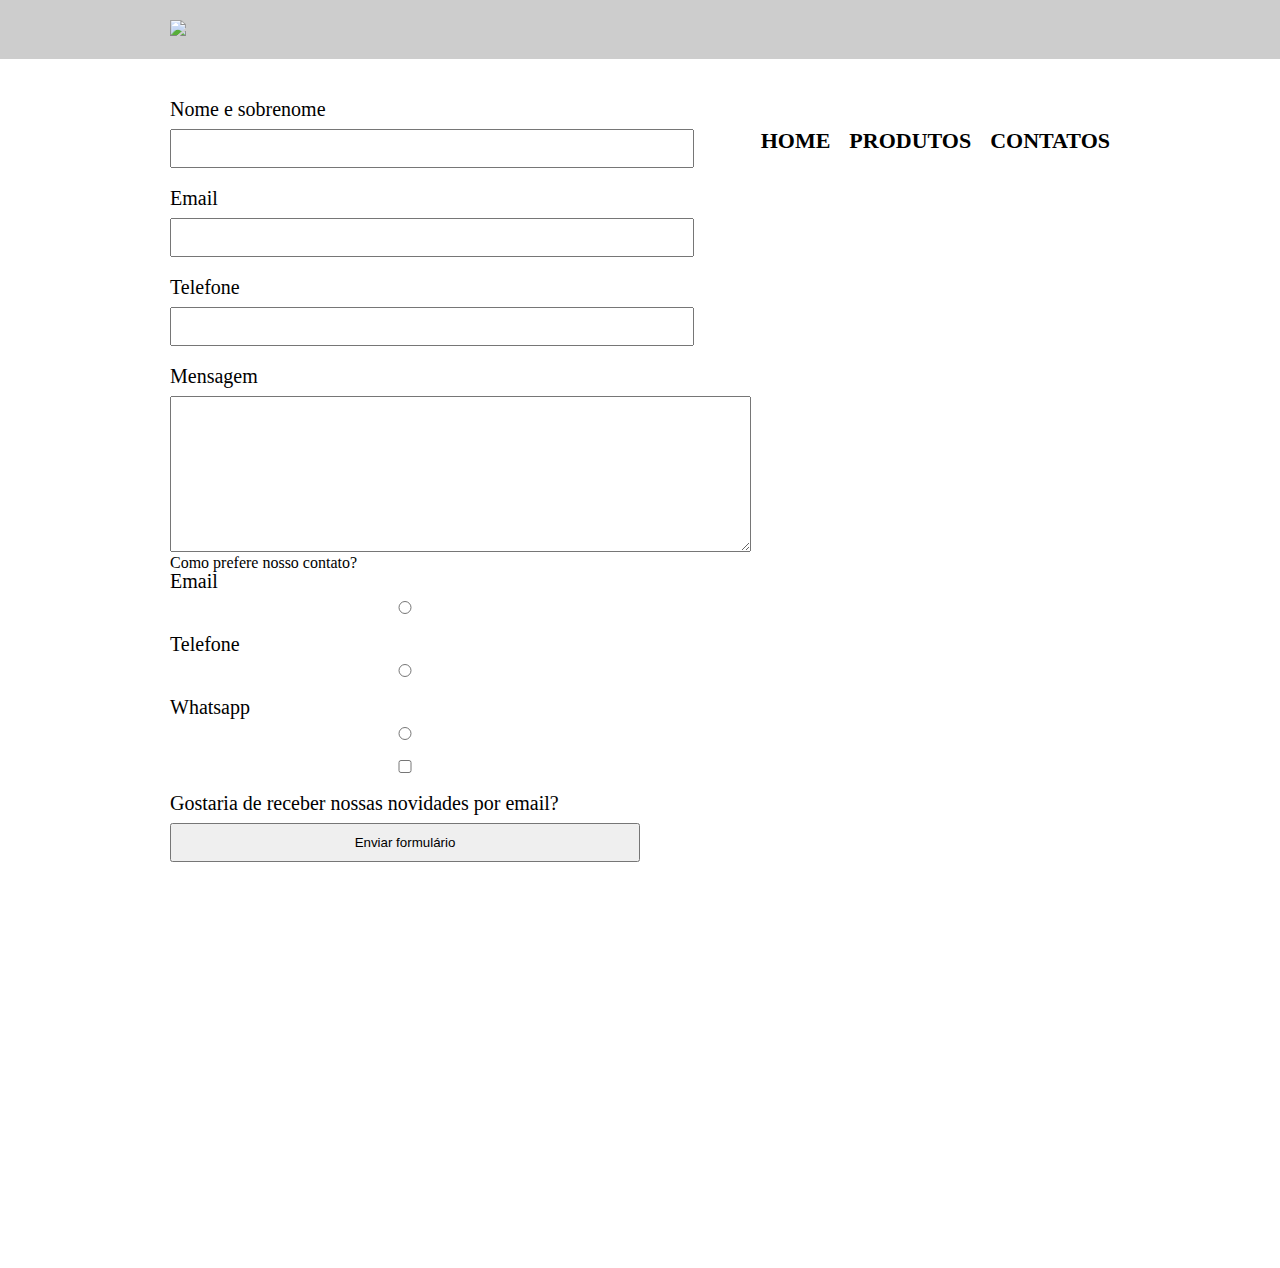
==== contato.html @ a56b67cb "Creation of the contact page" ====
<!DOCTYPE html>
<html>
    <head>
        <meta charset="UTF-8">
        <title> Contato - Barbearia Alura</title>

        <link rel="stylesheet" href="reset.css">
        <link rel="stylesheet" href="style.css">
    </head>
    <body>
        <header>
            <div class="caixa">
                <h1><img src="imagens/logo.png"></h1>

                <nav>
                    <ul>
                        <li><a href="index.html">Home</a></li>
                        <li><a href="produtos.html">Produtos</a></li>
                        <li><a href="contato.html">Contatos</a></li>
                    </ul>
                </nav>
            </div>  
        </header>

        <main>
            <form>
                <label for="nomesobrenome"> Nome e sobrenome </label>
                <input type="text" id="nomesobrenome">

                <label for="email">Email</label>
                <input type="text" id="email">

                <label for="telefone">Telefone</label>
                <input type="text" id="telefone">

                <label for="mensagem">Mensagem</label>
                <textarea cols="70" rows="10" id="mensagem"></textarea>

                <div>
                    <p>Como prefere nosso contato?</p>
                    <label for="radio-email">Email</label>
                    <input type="radio" name="contato" value="Email" id="radio-email">

                    <label for="radio-telefone">Telefone</label>
                    <input type="radio" name="contato" value="Telefone" id="radio-telefone">

                    <label for="radio-whatsapp">Whatsapp</label>
                    <input type="radio" name="contato" value="Whatsapp" id="radio-whatsapp">
                </div>

                <label><input type="checkbox">Gostaria de receber nossas novidades por email?</label>

                <input type="submit" value="Enviar formulário">
            </form>
        </main>

        <footer>
            <img src="Imagens/logo-branco.png">
            <p class="copyright">&copy; Copyright Barbearia Alura - 2021</p>
        </footer>
    </body>
</html>
---- style.css ----
header {
    background-color: #BBBBBBBB;
    padding: 20px 0;
}

.caixa { 
    position: relative;
    width: 940px;
    margin: 0 auto;
}

nav {
    position: absolute;
    top: 110px;
    right: 0;
}

nav li {
    display: inline;
    margin: 0 0 0 15px;
}

nav a {
    text-transform: uppercase;
    color: black;
    font-weight: bold;
    font-size: 22px;
    text-decoration: none;
}

nav a:hover {
    color: #C78C19;
    text-decoration: underline;
    
}

.produtos {
    width: 940px;
    margin: 0 auto;
    padding: 50px 0;
}

.produtos li {
    display: inline-block;
    text-align: center;
    width: 30%;
    vertical-align: top;
    margin: 0 1.5%;
    padding: 30px 20px;
    box-sizing: border-box;
    border: 2px solid black;
    border-radius: 10px;
}

.produtos li:hover {
    border-color: #C78C19;
}

.produtos li:active {
    border-color: green;
}

.produtos li:hover h2 {
    font-size: 34px;
}

.produtos h2 {
    font-size: 30px;
    font-weight: bold;
}

.produto-descricao {
    font-size: 18px;
}

.produto-preco {
    font-size: 22px;
    font-weight: bold;
    margin-top: 10px;
}

footer {
    text-align: center;
    background: url("imagens/bg.jpg");
    padding: 40px 0;
}

.copyright {
    color: white;
    font-size: 13px;
    margin-top: 20px;
}

main {
    width: 940px;
    margin: 0 auto;
}

form {
    margin: 40px 0;
}

form label {
    display: block;
    font-size: 20px;
    margin: 0 0 10px;
}

form input {
    display: block;
    margin: 0 0 20px;
    padding: 10px 25px;
    width: 50%;
}
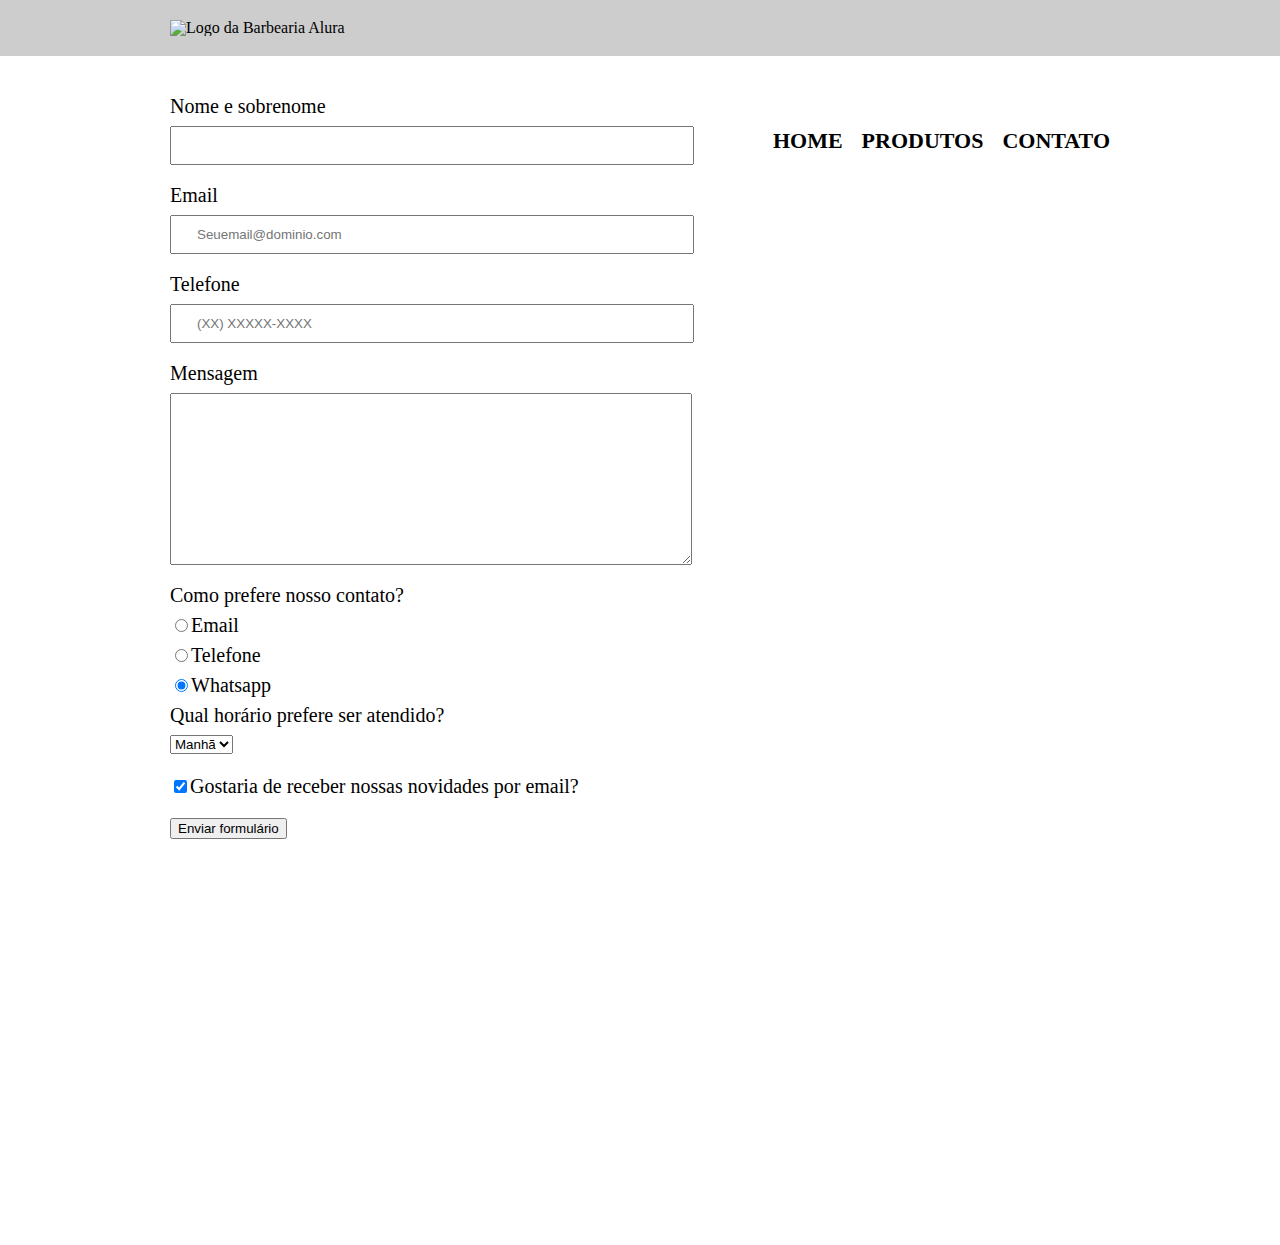
==== commit f156f4c3: "Improving code identation and tags" ====
--- a/contato.html
+++ b/contato.html
@@ -10,13 +10,13 @@
     <body>
         <header>
             <div class="caixa">
-                <h1><img src="imagens/logo.png"></h1>
+                <h1><img src="imagens/logo.png" alt="Logo da Barbearia Alura"></h1>
 
                 <nav>
                     <ul>
                         <li><a href="index.html">Home</a></li>
                         <li><a href="produtos.html">Produtos</a></li>
-                        <li><a href="contato.html">Contatos</a></li>
+                        <li><a href="contato.html">Contato</a></li>
                     </ul>
                 </nav>
             </div>  
@@ -25,37 +25,44 @@
         <main>
             <form>
                 <label for="nomesobrenome"> Nome e sobrenome </label>
-                <input type="text" id="nomesobrenome">
+                <input type="text" id="nomesobrenome" class="input-padrao" required>
 
                 <label for="email">Email</label>
-                <input type="text" id="email">
+                <input type="email" id="email" class="input-padrao" required placeholder="Seuemail@dominio.com">
 
                 <label for="telefone">Telefone</label>
-                <input type="text" id="telefone">
+                <input type="tel" id="telefone" class="input-padrao"required placeholder="(XX) XXXXX-XXXX">
 
                 <label for="mensagem">Mensagem</label>
-                <textarea cols="70" rows="10" id="mensagem"></textarea>
+                <textarea cols="70" rows="10" id="mensagem" class="input-padrao" required></textarea>
 
-                <div>
-                    <p>Como prefere nosso contato?</p>
-                    <label for="radio-email">Email</label>
-                    <input type="radio" name="contato" value="Email" id="radio-email">
+                <fieldset>
+                    <legend>Como prefere nosso contato?</legend>
+                    <label for="radio-email"><input type="radio" name="contato" value="Email" id="radio-email">Email</label>
+                    
+                    <label for="radio-telefone"><input type="radio" name="contato" value="Telefone" id="radio-telefone">Telefone</label>
+                    
+                    <label for="radio-whatsapp"><input type="radio" name="contato" value="Whatsapp" id="radio-whatsapp" checked>Whatsapp</label>
+                    
+                </fieldset>
 
-                    <label for="radio-telefone">Telefone</label>
-                    <input type="radio" name="contato" value="Telefone" id="radio-telefone">
+                <fieldset>
+                    <legend>Qual horário prefere ser atendido?</legend>
+                    <select>
+                        <option>Manhã</option>
+                        <option>Tarde</option>
+                        <option>Noite</option>
+                    </select>
+                </fieldset>
 
-                    <label for="radio-whatsapp">Whatsapp</label>
-                    <input type="radio" name="contato" value="Whatsapp" id="radio-whatsapp">
-                </div>
-
-                <label><input type="checkbox">Gostaria de receber nossas novidades por email?</label>
+                <label class="checkbox"><input type="checkbox" checked>Gostaria de receber nossas novidades por email?</label>
 
                 <input type="submit" value="Enviar formulário">
             </form>
         </main>
 
         <footer>
-            <img src="Imagens/logo-branco.png">
+            <img src="Imagens/logo-branco.png" alt="Logo da Barbearia Alura">
             <p class="copyright">&copy; Copyright Barbearia Alura - 2021</p>
         </footer>
     </body>
--- a/style.css
+++ b/style.css
@@ -100,15 +100,19 @@
     margin: 40px 0;
 }
 
-form label {
+form label, form legend{
     display: block;
     font-size: 20px;
     margin: 0 0 10px;
 }
 
-form input {
+.input-padrao {
     display: block;
     margin: 0 0 20px;
     padding: 10px 25px;
     width: 50%;
+}
+
+.checkbox {
+    margin: 22px 0;
 }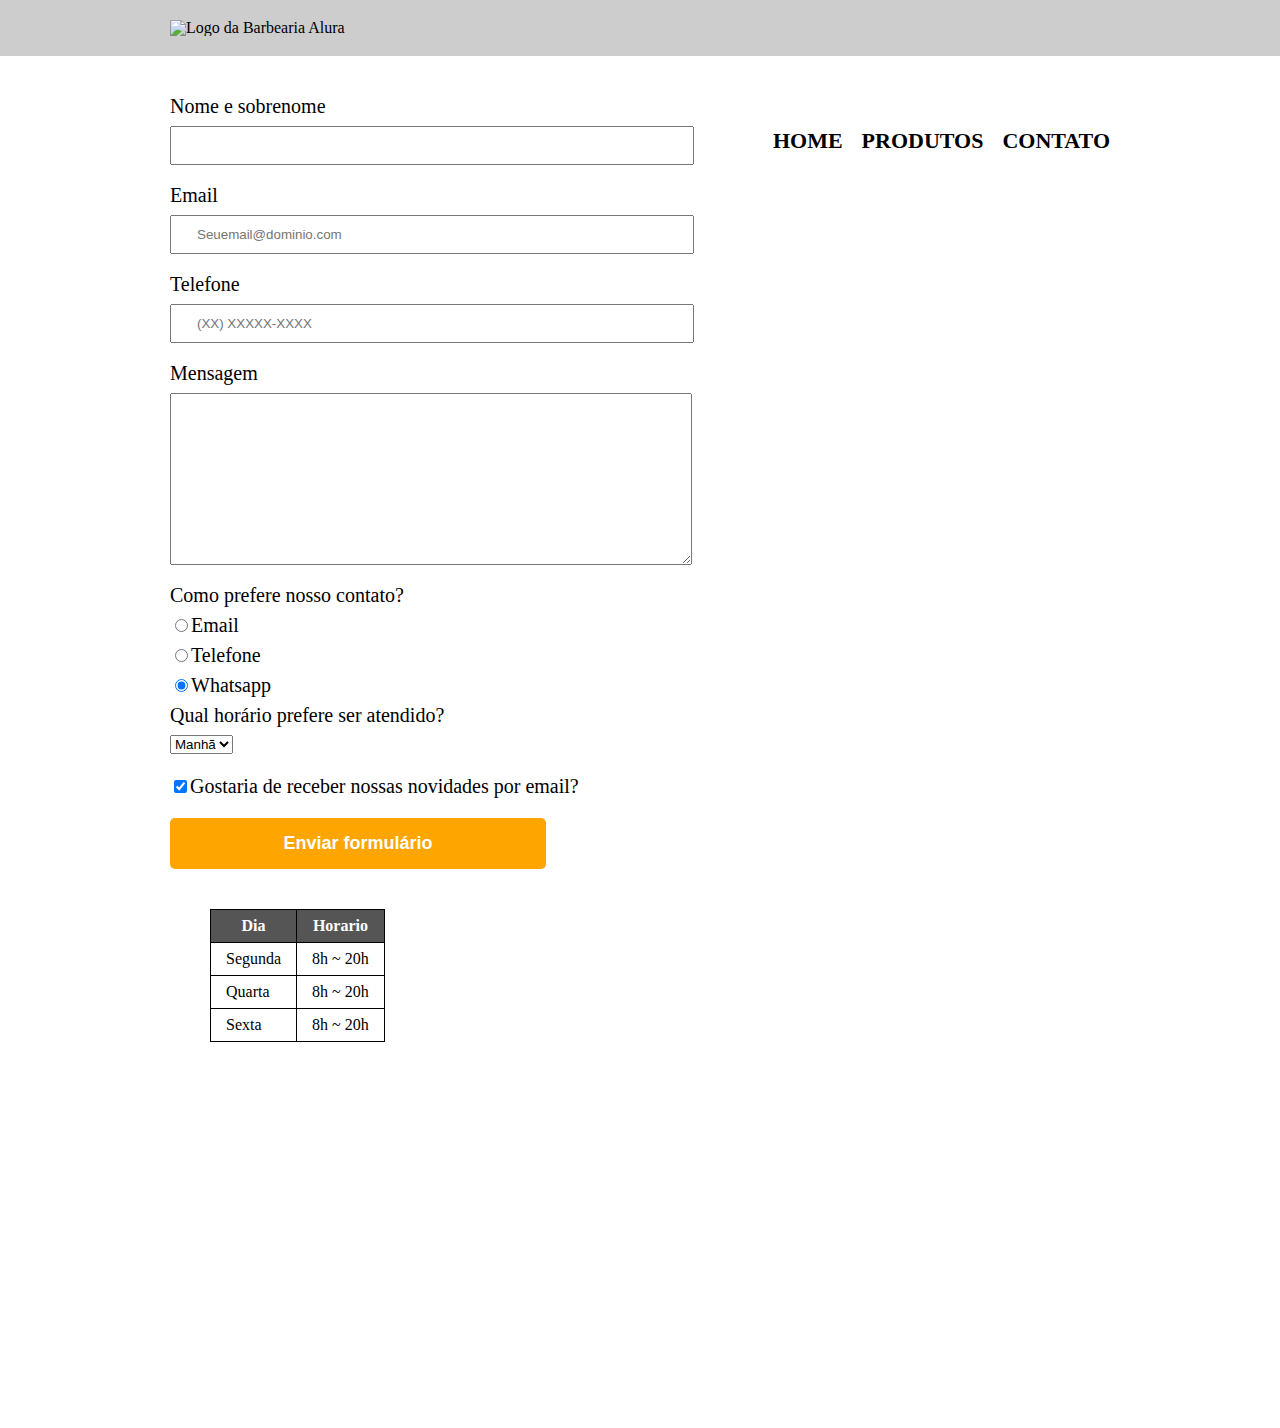
==== commit 900bd55e: "Finishing contact page" ====
--- a/contato.html
+++ b/contato.html
@@ -57,8 +57,32 @@
 
                 <label class="checkbox"><input type="checkbox" checked>Gostaria de receber nossas novidades por email?</label>
 
-                <input type="submit" value="Enviar formulário">
+                <input type="submit" value="Enviar formulário" class="enviar">
             </form>
+
+            <table>
+                <thead>
+                    <tr>
+                        <th>Dia</th>
+                        <th>Horario</th>
+                    </tr>
+                </thead>
+                <tbody>
+                    <tr>
+                        <td>Segunda</td>
+                        <td>8h ~ 20h</td>
+                    </tr>
+                    <tr>
+                        <td>Quarta</td>
+                        <td>8h ~ 20h</td>
+                    </tr>
+                    <tr>
+                        <td>Sexta</td>
+                        <td>8h ~ 20h</td>
+                    </tr>
+                </tbody>
+            </table>
+
         </main>
 
         <footer>
--- a/style.css
+++ b/style.css
@@ -1,5 +1,5 @@
 header {
-    background-color: #BBBBBBBB;
+    background: #BBBBBBBB;
     padding: 20px 0;
 }
 
@@ -115,4 +115,37 @@
 
 .checkbox {
     margin: 22px 0;
+}
+
+.enviar {
+    width: 40%;
+    padding: 15px 0;
+    background: orange;
+    color: white;
+    font-weight: bold;
+    font-size: 18px;
+    border: none;
+    border-radius: 5px;
+    transition: 1s all;
+    cursor: pointer;
+}
+
+.enviar:hover {
+    background: darkorange;
+    transform: scale(1.1);
+}
+
+table {
+    margin: 20px 40px;
+}
+
+thead {
+    background: #555555;
+    color: white;
+    font-weight: bold;
+}
+
+td, th {
+    border: 1px solid black;
+    padding: 8px 15px;
 }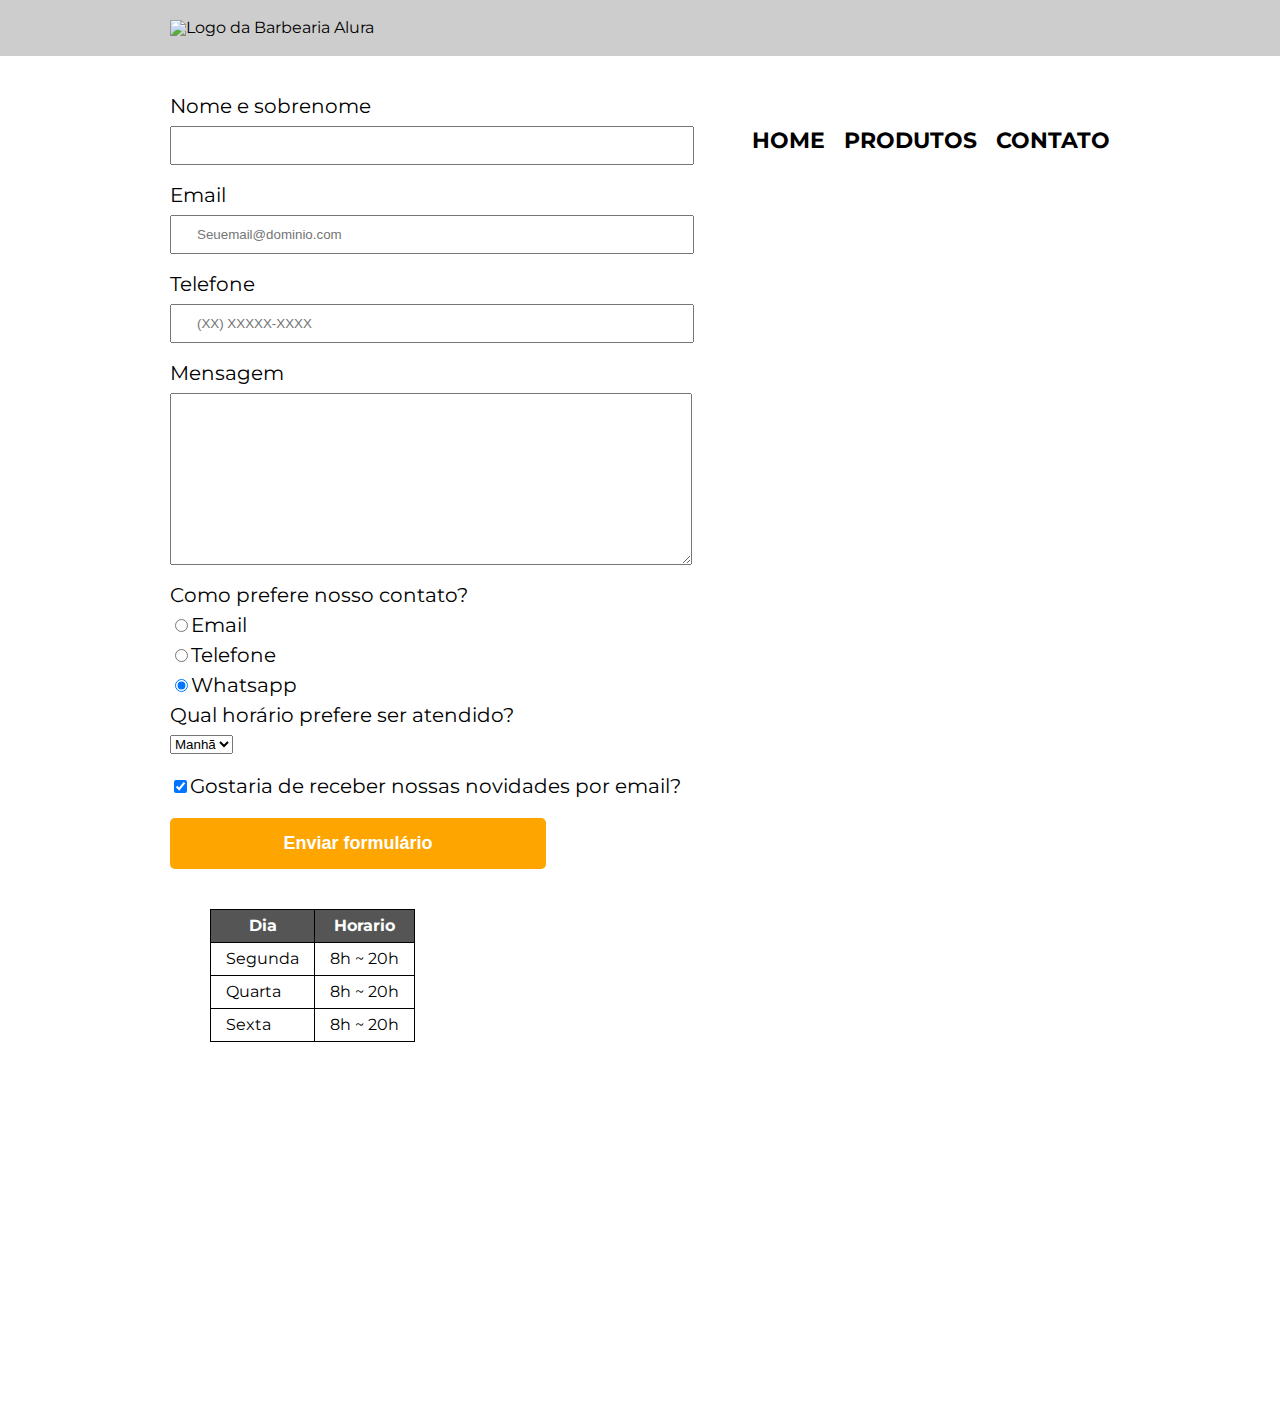
==== commit 9823c89f: "Refactoring Home page" ====
--- a/contato.html
+++ b/contato.html
@@ -6,6 +6,7 @@
 
         <link rel="stylesheet" href="reset.css">
         <link rel="stylesheet" href="style.css">
+        <link rel="stylesheet" href="https://fonts.googleapis.com/css?family=Montserrat&display=swap">
     </head>
     <body>
         <header>
--- a/style.css
+++ b/style.css
@@ -1,3 +1,7 @@
+body {
+    font-family: 'Montserrat', sans-serif;
+}
+
 header {
     background: #BBBBBBBB;
     padding: 20px 0;
@@ -148,4 +152,52 @@
 td, th {
     border: 1px solid black;
     padding: 8px 15px;
+}
+
+/*Css da pagina Home*/
+.banner {
+    width: 100%;
+}
+
+.titulo-principal {
+    text-align: center;
+    font-size: 2em;
+    margin: 0 0 1em;
+    clear: left;
+}
+
+.principal p {
+    margin: 0 0 1em;
+}
+
+.principal strong {
+    font-weight: bold;
+}
+
+.principal em {
+    font-style: italic;
+}
+
+.utensilios {
+    width: 120px;
+    float: left;
+    margin: 0 20px 20px 0;
+}
+
+.imagembeneficios {
+    width: 60%;
+}
+
+.mapa {
+    padding: 3em 0;
+}
+
+.mapa p {
+    margin: 0 0 2em;
+    text-align: center;
+}
+
+.video {
+    width: 560px;
+    margin: 1em auto;
 }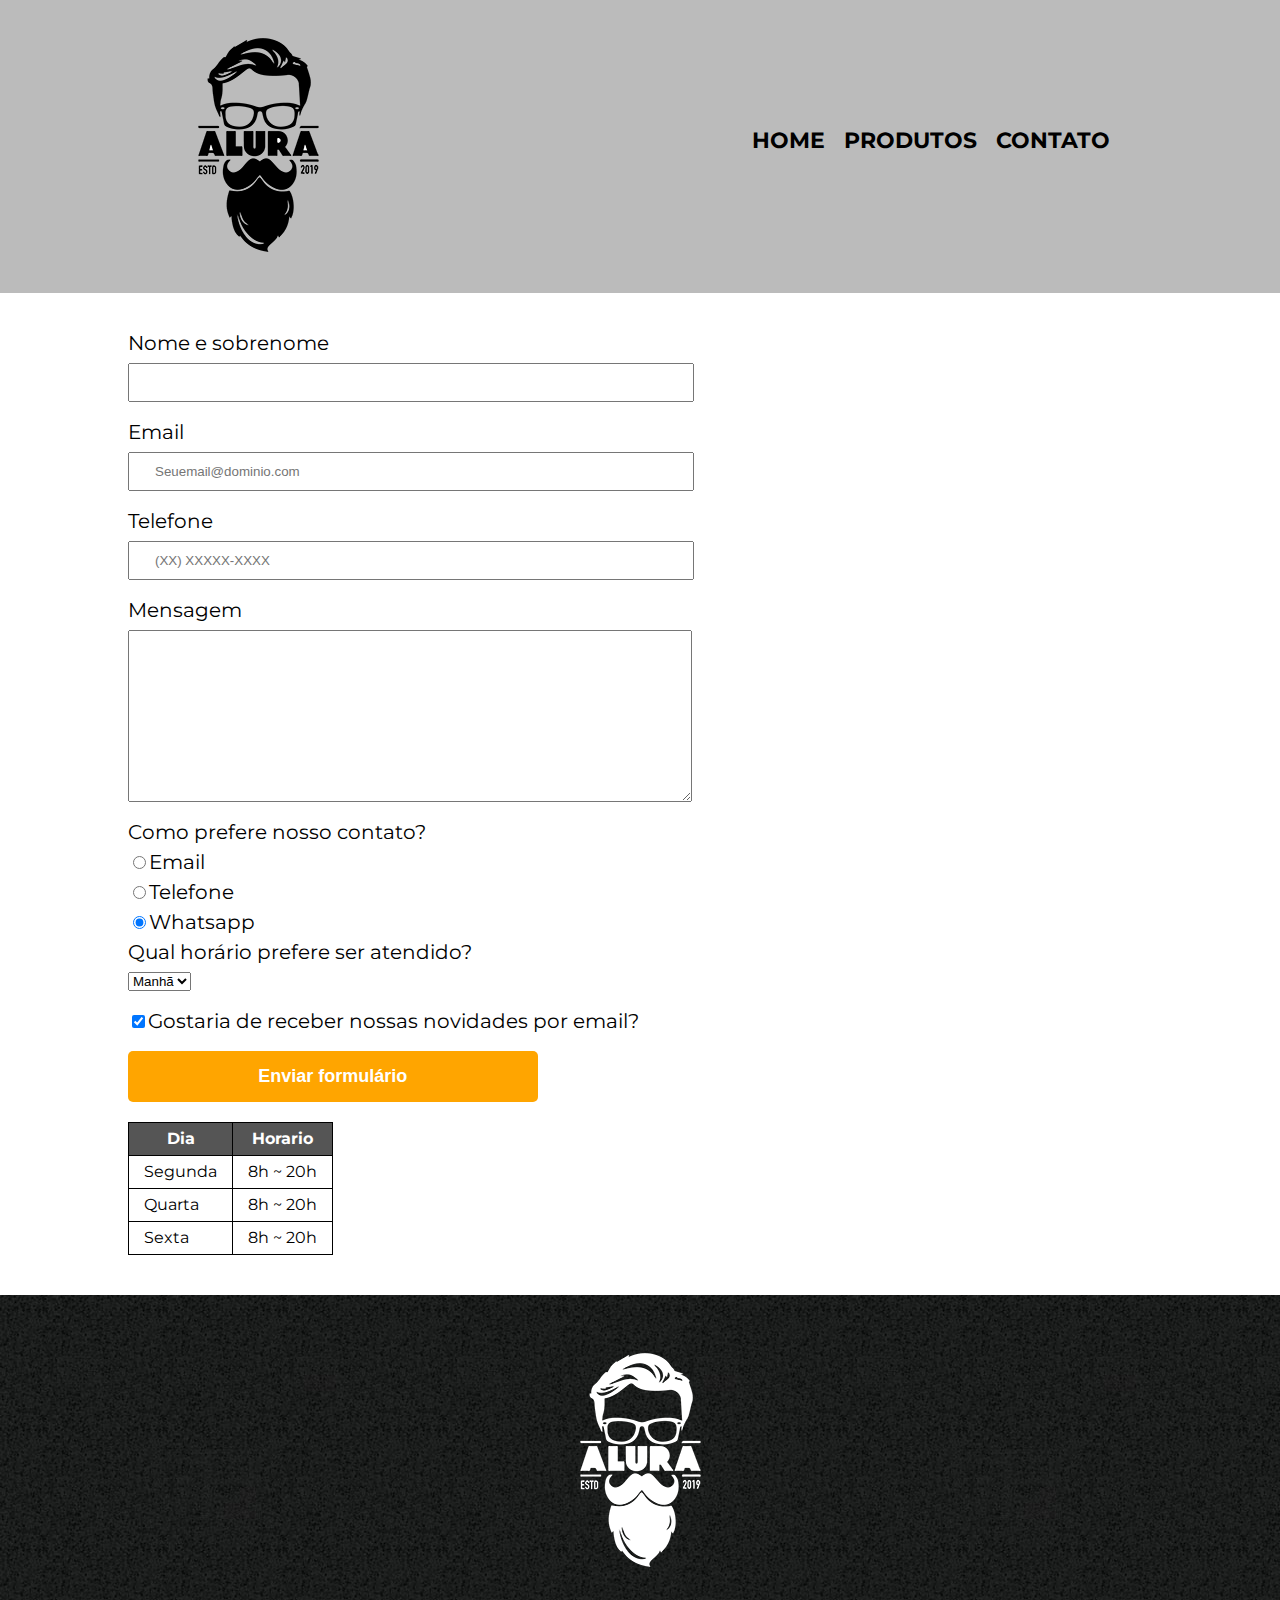
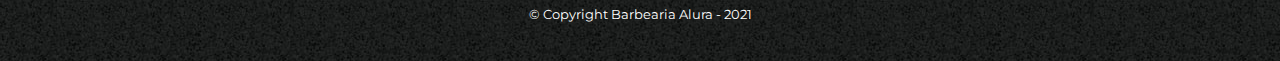
==== commit dc026165: "Adjusted CSS values" ====
--- a/contato.html
+++ b/contato.html
@@ -11,7 +11,7 @@
     <body>
         <header>
             <div class="caixa">
-                <h1><img src="imagens/logo.png" alt="Logo da Barbearia Alura"></h1>
+                <h1><img src="Imagens/logo.png" alt="Logo da Barbearia Alura"></h1>
 
                 <nav>
                     <ul>
--- a/style.css
+++ b/style.css
@@ -1,203 +1,239 @@
 body {
-    font-family: 'Montserrat', sans-serif;
+	font-family: 'Montserrat', sans-serif;
 }
 
 header {
-    background: #BBBBBBBB;
-    padding: 20px 0;
-}
-
-.caixa { 
-    position: relative;
-    width: 940px;
-    margin: 0 auto;
+	background: #BBBBBB;
+	padding: 20px 0;
+}
+
+.caixa {
+	position: relative;
+	width: 940px;
+	margin: 0 auto;
 }
 
 nav {
-    position: absolute;
-    top: 110px;
-    right: 0;
+	position: absolute;
+	top: 110px;
+	right: 0;
 }
 
 nav li {
-    display: inline;
-    margin: 0 0 0 15px;
+	display: inline;
+	margin: 0 0 0 15px;
 }
 
 nav a {
-    text-transform: uppercase;
-    color: black;
-    font-weight: bold;
-    font-size: 22px;
-    text-decoration: none;
+	text-transform: uppercase;
+	color: #000000;
+	font-weight: bold;
+	font-size: 22px;
+	text-decoration: none;
 }
 
 nav a:hover {
-    color: #C78C19;
-    text-decoration: underline;
-    
+	color: #C78C19;
+	text-decoration: underline;
 }
 
 .produtos {
-    width: 940px;
-    margin: 0 auto;
-    padding: 50px 0;
+	width: 940px;
+	margin: 0 auto;
+	padding: 50px 0;
 }
 
 .produtos li {
-    display: inline-block;
-    text-align: center;
-    width: 30%;
-    vertical-align: top;
-    margin: 0 1.5%;
-    padding: 30px 20px;
-    box-sizing: border-box;
-    border: 2px solid black;
-    border-radius: 10px;
+	display: inline-block;
+	text-align: center;
+	width: 30%;
+	vertical-align: top;
+	margin: 0 1.5%;
+	padding: 30px 20px;
+	box-sizing: border-box;
+	border: 2px solid #000000;
+	border-radius: 10px;
 }
 
 .produtos li:hover {
-    border-color: #C78C19;
+	border-color: #C78C19;
 }
 
 .produtos li:active {
-    border-color: green;
+	border-color: #088C19;	
 }
 
 .produtos li:hover h2 {
-    font-size: 34px;
+	font-size: 34px;
 }
 
 .produtos h2 {
-    font-size: 30px;
-    font-weight: bold;
+	font-size: 30px;
+	font-weight: bold;
 }
 
 .produto-descricao {
-    font-size: 18px;
+	font-size: 18px;
 }
 
 .produto-preco {
-    font-size: 22px;
-    font-weight: bold;
-    margin-top: 10px;
+	font-size: 22px;
+	font-weight: bold;
+	margin-top: 10px;
 }
 
 footer {
-    text-align: center;
-    background: url("imagens/bg.jpg");
-    padding: 40px 0;
+	text-align: center;
+	background: url("Imagens/bg.jpg");
+	padding: 40px 0;
 }
 
 .copyright {
-    color: white;
-    font-size: 13px;
-    margin-top: 20px;
-}
-
-main {
-    width: 940px;
-    margin: 0 auto;
+	color: #FFFFFF;
+	font-size: 13px;
+	margin: 20px 0 0;
 }
 
 form {
-    margin: 40px 0;
-}
-
-form label, form legend{
-    display: block;
-    font-size: 20px;
-    margin: 0 0 10px;
+	margin: 40px 10% 0;
+}
+
+form label, form legend {
+	display:block;
+	font-size: 20px;
+	margin: 0 0 10px;
 }
 
 .input-padrao {
-    display: block;
-    margin: 0 0 20px;
-    padding: 10px 25px;
-    width: 50%;
+	display: block;
+	margin: 0 0 20px;
+	padding: 10px 25px;
+	width: 50%;
 }
 
 .checkbox {
-    margin: 22px 0;
+	margin: 20px 0;
 }
 
 .enviar {
-    width: 40%;
-    padding: 15px 0;
-    background: orange;
-    color: white;
-    font-weight: bold;
-    font-size: 18px;
-    border: none;
-    border-radius: 5px;
-    transition: 1s all;
-    cursor: pointer;
+	width:40%;
+	padding: 15px 0;
+	background: orange;
+	color: white;
+	font-weight: bold;
+	font-size: 18px;
+	border: none;
+	border-radius: 5px;
+	transition: 1s all;
+	cursor: pointer;
 }
 
 .enviar:hover {
-    background: darkorange;
-    transform: scale(1.1);
+	background: darkorange;
+	transform: scale(1.2);
 }
 
 table {
-    margin: 20px 40px;
+	margin: 20px 10% 40px;
 }
 
 thead {
-    background: #555555;
-    color: white;
-    font-weight: bold;
+	background: #555555;
+	color: white;
+	font-weight: bold;
 }
 
 td, th {
-    border: 1px solid black;
-    padding: 8px 15px;
-}
-
-/*Css da pagina Home*/
+	border: 1px solid #000000;
+	padding: 8px 15px;
+}
+
+
+/* css da página inicial */
 .banner {
-    width: 100%;
+	width:100%;
 }
 
 .titulo-principal {
-    text-align: center;
-    font-size: 2em;
-    margin: 0 0 1em;
-    clear: left;
+	text-align: center;
+	font-size: 2em;
+	margin: 0 0 1em;
+	clear: left;
+}
+
+.principal {
+	padding: 3em 0;
+	background: #FEFEFE;
+	width: 940px;
+	margin: 0 auto;
 }
 
 .principal p {
-    margin: 0 0 1em;
+	margin: 0 0 1em;
 }
 
 .principal strong {
-    font-weight: bold;
+	font-weight: bold;
 }
 
 .principal em {
-    font-style: italic;
+	font-style: italic;
 }
 
 .utensilios {
-    width: 120px;
-    float: left;
-    margin: 0 20px 20px 0;
-}
-
-.imagembeneficios {
-    width: 60%;
+	width: 120px;
+	float: left;
+	margin: 0 20px 20px 0;
 }
 
 .mapa {
-    padding: 3em 0;
+	padding: 3em 0;
+	background: linear-gradient(#FEFEFE, #888888);
+}
+
+.mapa-conteudo {
+	width: 940px;
+	margin: 0 auto;
 }
 
 .mapa p {
-    margin: 0 0 2em;
-    text-align: center;
+	margin: 0 0 2em;
+	text-align: center;
+}
+
+.beneficios {
+	padding: 3em 0;
+	background: #888888;
+}
+
+.conteudo-beneficios {
+	width: 640px;
+	margin: 0 auto;
+}
+
+.lista-beneficios {
+	width: 40%;
+	display: inline-block;
+	vertical-align: top;
+}
+
+.itens {
+	line-height: 1.5;
+}
+
+.itens:first-child {
+	font-weight: bold;
+}
+
+.itens:before {
+	content: "🟊";
+}
+
+.imagem-beneficios {
+	width: 60%;
 }
 
 .video {
-    width: 560px;
-    margin: 1em auto;
+	width: 560px;
+	margin: 2em auto;
 }